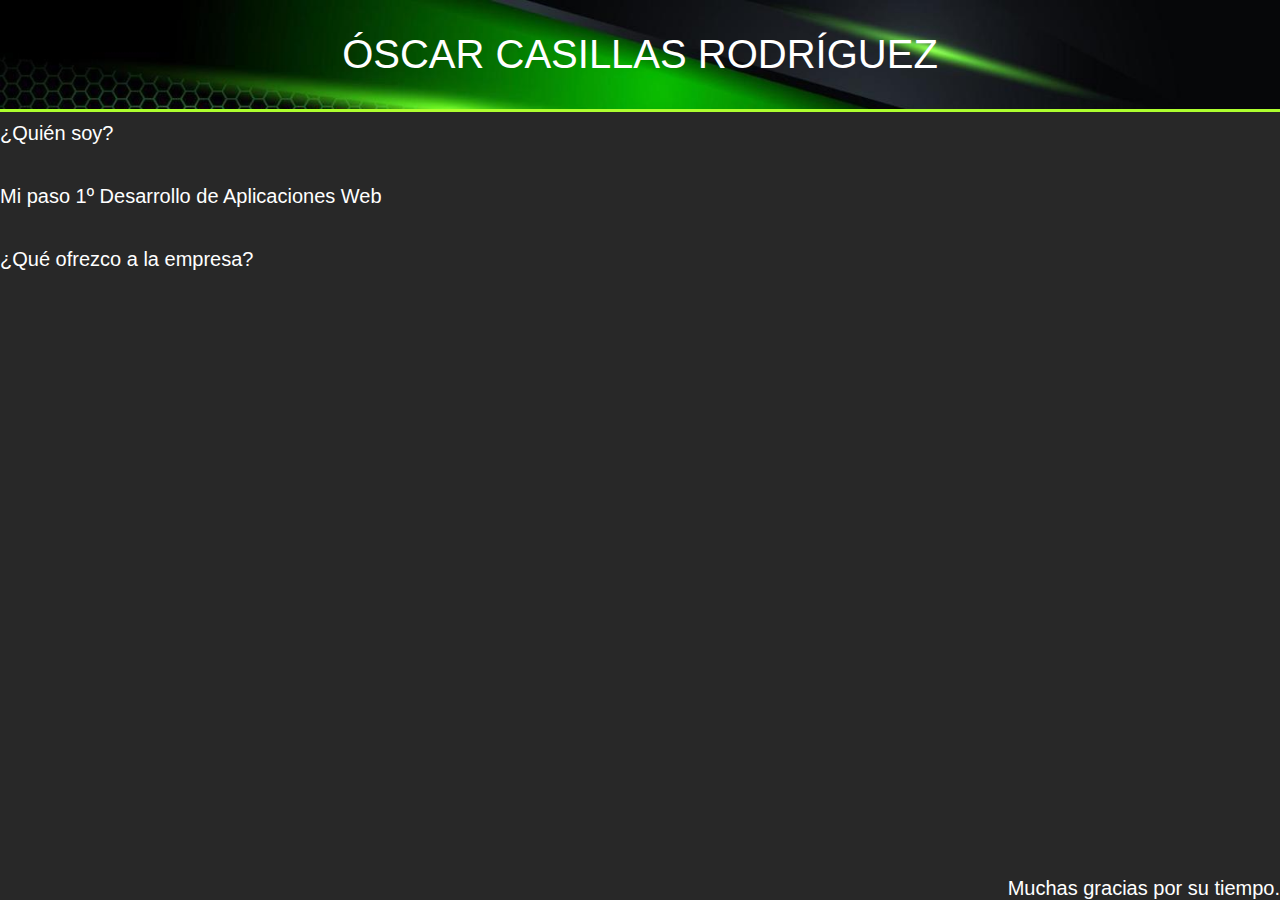
==== index.html @ a008c644 "Se cambia el nombre a index" ====
<!doctype html>
<html>
<head>
<meta charset="utf-8">

<title>Carta de presentación</title>
<link href="CartaPresentacionCSS.css" rel="stylesheet" type="text/css">
</head>

<body>
	
	<header id="cabecera">ÓSCAR CASILLAS RODRÍGUEZ</header>
	
	<ul>
		<li class="titulo">¿Quién soy? 
			<p>Me llamo Óscar Casillas Rodríguez y tengo 27 años. 
				<br>He vivido en Fuenlabrada con mis padres hasta el año pasado,  que vivo en Ugena, Toledo.
				<br><br>Tengo el Grado Superior de TAAFD o Técnico Superior en Animación y Actividades Físico Deportivas desde el 2018, aunque no he ejercido de ello profesionalmente.
				
				<br>Desde 2018 trabajo en Decathlon logística y lo he compaginado con varios trabajos hasta conseguir el objetivo que tenía de independizarme, y <b>desde el año pasado(2023) empecé mi formación como Desarrollador Web</b> en el instituto Laguna de Joatzel con el objetivo de desarrollarme profesionalmente, lo que me permitirá seguir avanzando también en el ámbito personal.
				
				<br><br>Mis aficiones fuera del ámbito laboral las podría resumir en cuatro: leer, la Calistenia, desarrollar nuevas habilidades y aprovechar el tiempo con mi familia y amigos. 
				</p></li>
		<li class="titulo">Mi paso 1º Desarrollo de Aplicaciones Web
		<p>Este primer curso he estado compaginándolo con mi trabajo actual en Decathlon, lo que ha provocado que haya tenído que hacer un esfuerzo extra debido al tiempo limitado para trabajar en casa.
		<br><br>Durante el curso he aprendido diferentes herramientas, lenguajes y el entorno que engloba este mundo de la informática.
		<br><br>Los contenidos de las diferentes asignaturas que he tenído y de las cuales me he examinado:
			<br>- Programación: <b>JAVA</b> (POO, Collections, Ficheros, Patron Singleton con JDBC...)
			<br>- Base de Datos: <b>SQL</b>
			<br>- Lenguaje de Marcas: <b>HTML, CSS, XML (DTD y XSD)</b>
			<br>- Entornos de Desarrollo: <b>Desarrollo y comprensión de diagramas, documentación, test y pruebas, GIT y GITHUB</b>...
			<br>- Sistemas Informáticos: <b>Redes, Windows y Linux</b>
			
			<br><br> Con los conocimientos adquiridos hasta el momento, creo que puedo comenzar a trabajar y formarme en una empresa del sector mientras termino la titulación y me sigo formando.</p></li>
		<li class="titulo">¿Qué ofrezco a la empresa?
			<p>Soy una persona con una <b>gran facilidad de aprendizaje y adaptación</b>, por lo que con la actitud que tengo y estas fortalezas, creo que no me costaría en el corto plazo obtener una autonomía parcial en una empresa.<br><br>

			También, tengo un gran sentido de la responsabilidad y autoexigencia. Tras mis 7 años de experiencia laboral, sin ser en el ámbito informático, he desarrollado cualidades que creo fundamentales para el ámbito laboral como es el <b>trabajo en equipo, la gestión individual para trabajar bajo presión y una buena comunicación.</b><br><br>

			Espero que esta breve presentación nos abra las puertas a ambos a realizar una entrevista o una breve charla para que me siga conociendo.
</p></li>
	</ul>
	
	<footer>Muchas gracias por su tiempo.</footer>
</body>
</html>
---- CartaPresentacionCSS.css ----
@charset "utf-8";
* {
	margin: 0;
	padding: 0;
	font-family: "Gill Sans", "Gill Sans MT", "Myriad Pro", "DejaVu Sans Condensed", Helvetica, Arial, "sans-serif";
	box-sizing:border-box;
	-webkit-box-sizing: border-box;
	-moz-box-sizing: border-box;
	text-decoration: none;
	background-color: #282828;
	color: white;
}


#cabecera{
	display: flex;
	justify-content: center;
	padding: 0;
	font-size: 40px;
	padding: 2rem;
	background-color: #3E3E3E;
	border-bottom: solid;
	border-bottom-color: greenyellow;
	background-image: url("img/fondo2.jpg");
	background-size: cover;
}

li p{
	display: none;
}

li{
	width: fit-content;
	font-size: 20px;
	margin-bottom: 2.5rem;
	margin-top: 10px;
}

li p b{
	color: chartreuse;
}

.titulo:hover{
	color: greenyellow;
	opacity: 0.75;
	font-size: 150%;
	transition: .3s;
	
}

.titulo:hover p{
	display: block;
	transform: 0.8s;
	margin-top: 15px;
	margin-bottom: 15px;
	
}

.titulo:hover + .titulo{
	display: none;
}
.titulo:hover +.titulo + .titulo{
	display: none;
}

footer{
	display: block;
	position: absolute;
	bottom: 0;
	right: 0;
	font-size: 20px;
}
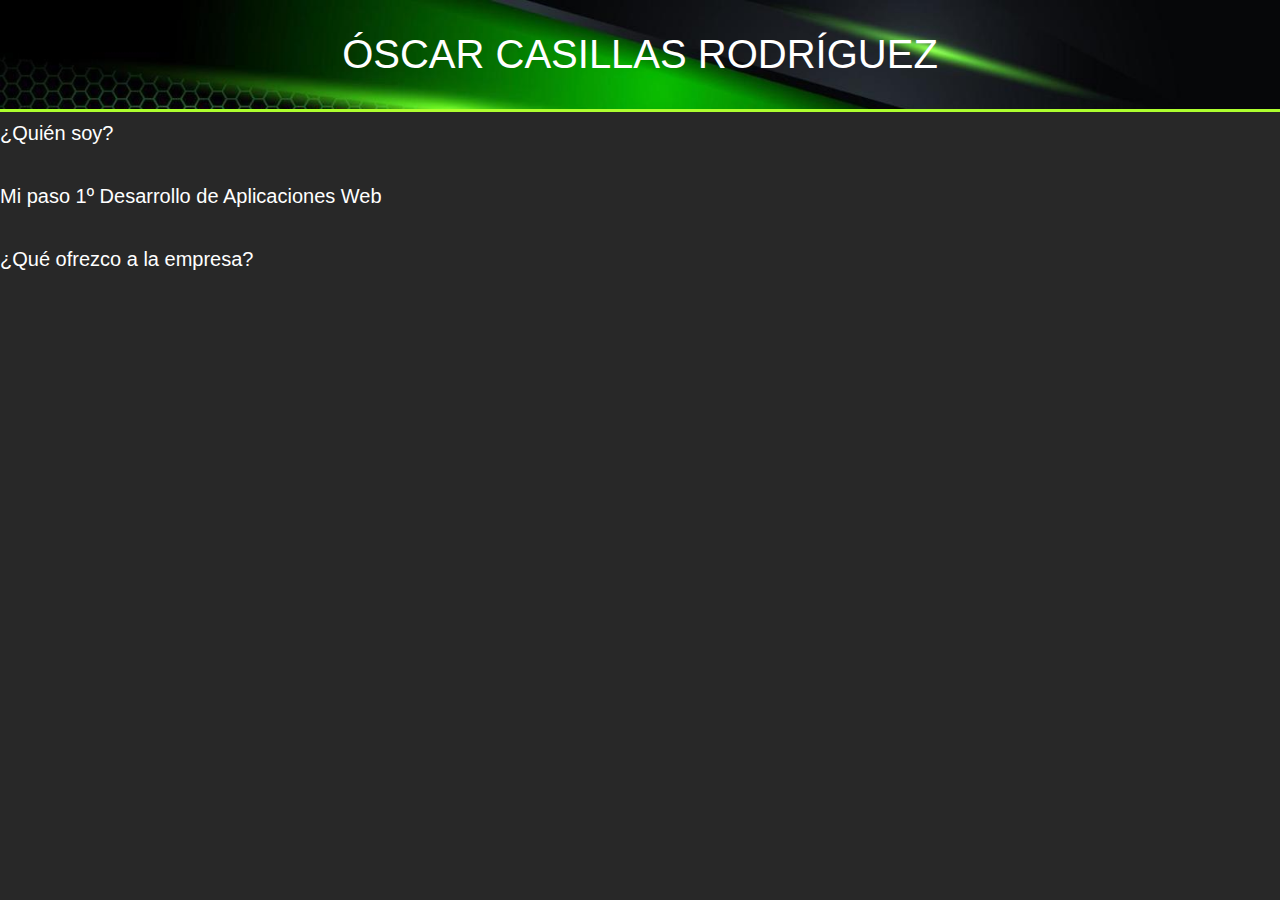
==== commit 12e56895: "delete footer html" ====
--- a/index.html
+++ b/index.html
@@ -30,7 +30,8 @@
 			<br>- Lenguaje de Marcas: <b>HTML, CSS, XML (DTD y XSD)</b>
 			<br>- Entornos de Desarrollo: <b>Desarrollo y comprensión de diagramas, documentación, test y pruebas, GIT y GITHUB</b>...
 			<br>- Sistemas Informáticos: <b>Redes, Windows y Linux</b>
-			
+
+			<br><br> Lo que más me ha gustado del curso es la parte de programación y base de datos, en un futuro es a lo que me gustaría dedicarme, aunque no me cierro ante ninguna opción, ya que esto solo es el principio del camino.
 			<br><br> Con los conocimientos adquiridos hasta el momento, creo que puedo comenzar a trabajar y formarme en una empresa del sector mientras termino la titulación y me sigo formando.</p></li>
 		<li class="titulo">¿Qué ofrezco a la empresa?
 			<p>Soy una persona con una <b>gran facilidad de aprendizaje y adaptación</b>, por lo que con la actitud que tengo y estas fortalezas, creo que no me costaría en el corto plazo obtener una autonomía parcial en una empresa.<br><br>
@@ -40,7 +41,6 @@
 			Espero que esta breve presentación nos abra las puertas a ambos a realizar una entrevista o una breve charla para que me siga conociendo.
 </p></li>
 	</ul>
-	
-	<footer>Muchas gracias por su tiempo.</footer>
+
 </body>
 </html>
--- a/CartaPresentacionCSS.css
+++ b/CartaPresentacionCSS.css
@@ -63,10 +63,3 @@
 	display: none;
 }
 
-footer{
-	display: block;
-	position: absolute;
-	bottom: 0;
-	right: 0;
-	font-size: 20px;
-}
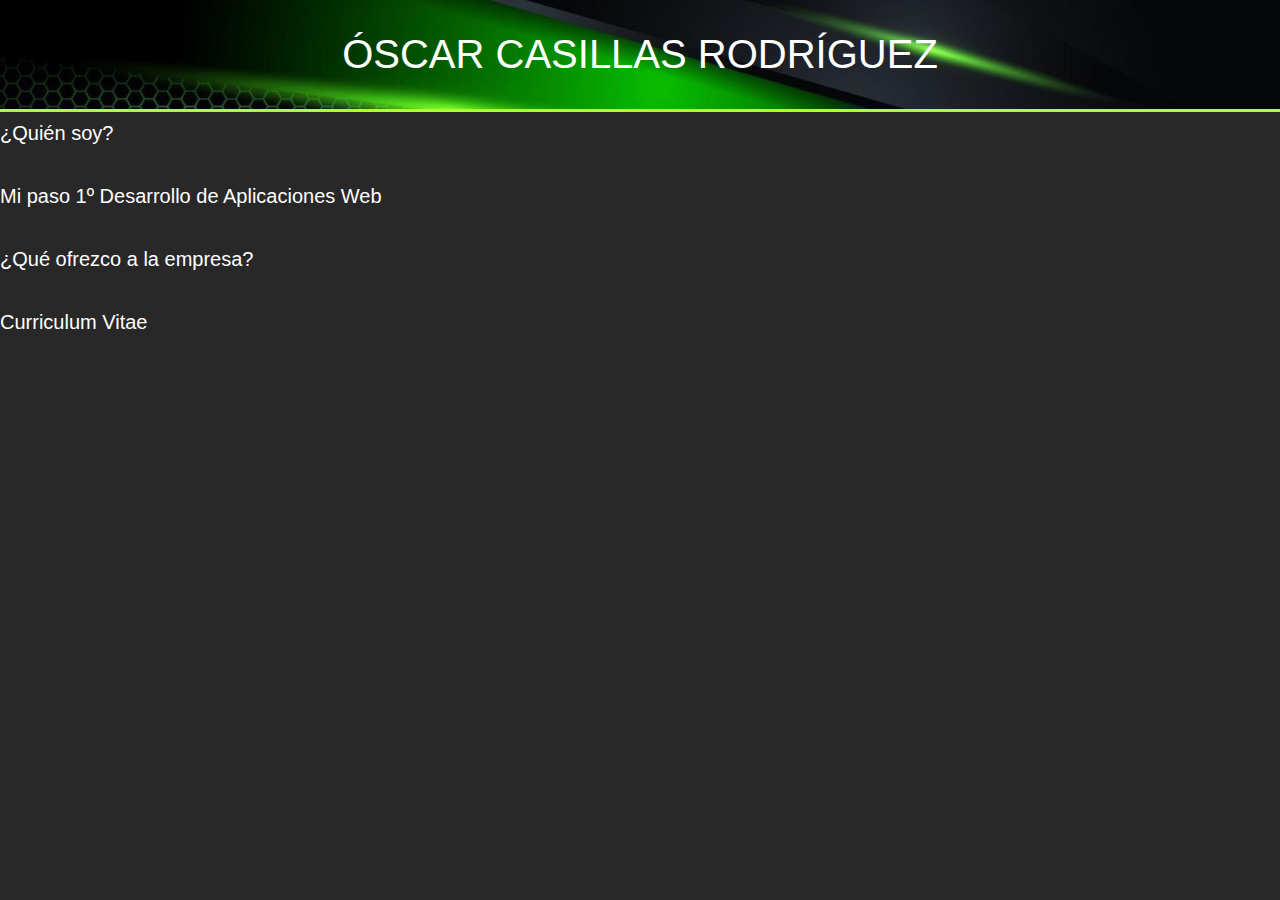
==== commit 1fb7dce9: "linea cv" ====
--- a/index.html
+++ b/index.html
@@ -40,6 +40,7 @@
 
 			Espero que esta breve presentación nos abra las puertas a ambos a realizar una entrevista o una breve charla para que me siga conociendo.
 </p></li>
+		<li><a href="CV/OscarCasillas_CV.pdf">Curriculum Vitae</a></li>
 	</ul>
 
 </body>
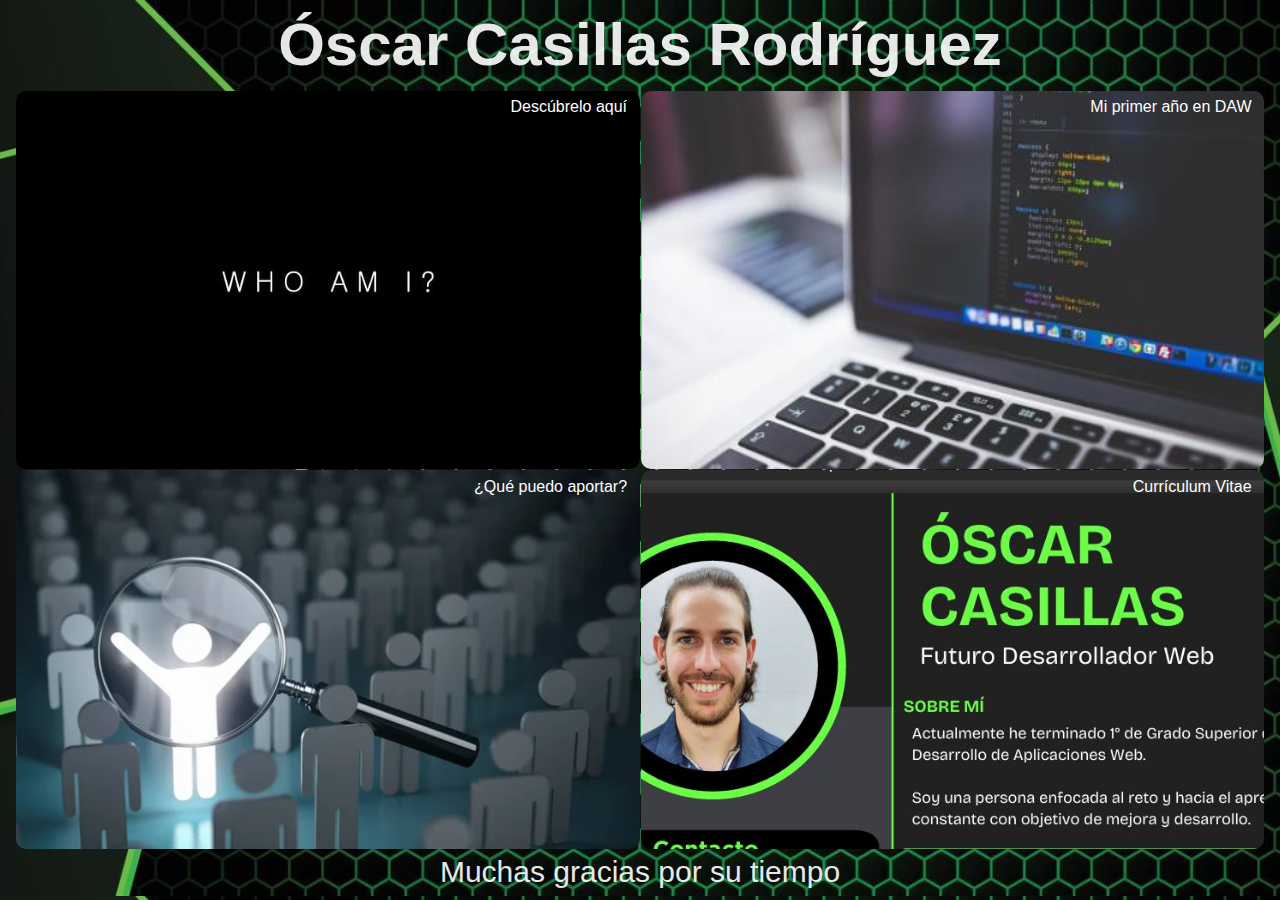
==== commit a0edfe16: "Cambio a la 2.0" ====
--- a/index.html
+++ b/index.html
@@ -4,44 +4,20 @@
 <meta charset="utf-8">
 
 <title>Carta de presentación</title>
-<link href="CartaPresentacionCSS.css" rel="stylesheet" type="text/css">
+<link href="index.css" rel="stylesheet" type="text/css">
 </head>
 
 <body>
-	
-	<header id="cabecera">ÓSCAR CASILLAS RODRÍGUEZ</header>
-	
-	<ul>
-		<li class="titulo">¿Quién soy? 
-			<p>Me llamo Óscar Casillas Rodríguez y tengo 27 años. 
-				<br>He vivido en Fuenlabrada con mis padres hasta el año pasado,  que vivo en Ugena, Toledo.
-				<br><br>Tengo el Grado Superior de TAAFD o Técnico Superior en Animación y Actividades Físico Deportivas desde el 2018, aunque no he ejercido de ello profesionalmente.
-				
-				<br>Desde 2018 trabajo en Decathlon logística y lo he compaginado con varios trabajos hasta conseguir el objetivo que tenía de independizarme, y <b>desde el año pasado(2023) empecé mi formación como Desarrollador Web</b> en el instituto Laguna de Joatzel con el objetivo de desarrollarme profesionalmente, lo que me permitirá seguir avanzando también en el ámbito personal.
-				
-				<br><br>Mis aficiones fuera del ámbito laboral las podría resumir en cuatro: leer, la Calistenia, desarrollar nuevas habilidades y aprovechar el tiempo con mi familia y amigos. 
-				</p></li>
-		<li class="titulo">Mi paso 1º Desarrollo de Aplicaciones Web
-		<p>Este primer curso he estado compaginándolo con mi trabajo actual en Decathlon, lo que ha provocado que haya tenído que hacer un esfuerzo extra debido al tiempo limitado para trabajar en casa.
-		<br><br>Durante el curso he aprendido diferentes herramientas, lenguajes y el entorno que engloba este mundo de la informática.
-		<br><br>Los contenidos de las diferentes asignaturas que he tenído y de las cuales me he examinado:
-			<br>- Programación: <b>JAVA</b> (POO, Collections, Ficheros, Patron Singleton con JDBC...)
-			<br>- Base de Datos: <b>SQL</b>
-			<br>- Lenguaje de Marcas: <b>HTML, CSS, XML (DTD y XSD)</b>
-			<br>- Entornos de Desarrollo: <b>Desarrollo y comprensión de diagramas, documentación, test y pruebas, GIT y GITHUB</b>...
-			<br>- Sistemas Informáticos: <b>Redes, Windows y Linux</b>
+    <div class="container">
+        <header><h1>Óscar Casillas Rodríguez</h1></header>
+        
+            <div class="estructura1"><p><a href="targetSelf/WhoAmI.html" target="_self">Descúbrelo aquí</p></a></div>
+            <div class="estructura2"><p><a href="">Mi primer año en DAW</a></p></div>
+            <div class="estructura3"><p><a href="">¿Qué puedo aportar?</a></p></div>
+            <div class="estructura4"><p><a href="CV/OscarCasillas_CV.pdf" target="_blank" title="Currículum Óscar Casillas">Currículum Vitae</a></p></div>
+       
+        <footer><p>Muchas gracias por su tiempo</p></footer>
+    </div>
+</body>
 
-			<br><br> Lo que más me ha gustado del curso es la parte de programación y base de datos, en un futuro es a lo que me gustaría dedicarme, aunque no me cierro ante ninguna opción, ya que esto solo es el principio del camino.
-			<br><br> Con los conocimientos adquiridos hasta el momento, creo que puedo comenzar a trabajar y formarme en una empresa del sector mientras termino la titulación y me sigo formando.</p></li>
-		<li class="titulo">¿Qué ofrezco a la empresa?
-			<p>Soy una persona con una <b>gran facilidad de aprendizaje y adaptación</b>, por lo que con la actitud que tengo y estas fortalezas, creo que no me costaría en el corto plazo obtener una autonomía parcial en una empresa.<br><br>
-
-			También, tengo un gran sentido de la responsabilidad y autoexigencia. Tras mis 7 años de experiencia laboral, sin ser en el ámbito informático, he desarrollado cualidades que creo fundamentales para el ámbito laboral como es el <b>trabajo en equipo, la gestión individual para trabajar bajo presión y una buena comunicación.</b><br><br>
-
-			Espero que esta breve presentación nos abra las puertas a ambos a realizar una entrevista o una breve charla para que me siga conociendo.
-</p></li>
-		<li><a href="CV/OscarCasillas_CV.pdf">Curriculum Vitae</a></li>
-	</ul>
-
-</body>
-</html>
+</html>--- a/index.css
+++ b/index.css
@@ -0,0 +1,190 @@
+@charset "utf-8";
+* {
+	margin: 0;
+	padding: 0;
+	font-family: "Gill Sans", "Gill Sans MT", "Myriad Pro", "DejaVu Sans Condensed", Helvetica, Arial, "sans-serif";
+	box-sizing:border-box;
+	-webkit-box-sizing: border-box;
+	-moz-box-sizing: border-box;
+	text-decoration: none;
+	background-image: url(img/hexagon-abstract-green-neon-background-free-vector.jpg);
+	background-size: cover;
+	color: white;
+}
+
+.container{
+    display: grid;
+	min-height: 99.6vh;
+	grid-template-columns: repeat(4, 1fr);
+    grid-auto-rows: 10% 42.25% 42.25% 5%;
+		grid-template-areas: 
+			"header header header header"
+			"estructura1 estructura1 estructura2 estructura2"
+            "estructura3 estructura3 estructura4 estructura4"
+			"footer footer footer footer";
+	gap: 1px;
+ 
+}
+
+@media (width < 700px){
+	.container{
+		grid-template-areas: 
+			"header header header header"
+			"estructura1 estructura3 estructura2 estructura4"
+            "estructura1 estructura3 estructura2 estructura4"
+			"footer footer footer footer"
+	}
+}
+
+.container header {
+   background: none;
+    color: white;  
+    grid-area: header;
+    display: flex;
+    justify-content: center;
+    align-items: center;
+    font-size: 30px;
+}
+
+h1{
+    background: none;
+    opacity: 0.9;
+    text-shadow: 10px 10px 5px rgba(0, 0, 0, 0.5);
+}
+
+@media (max-width: 750px) {
+    header h1{
+      font-size: 30px; 
+    }
+  }
+  @media (max-height: 350px) {
+    header h1{
+      font-size: 30px;
+    }
+  }
+
+.container .estructura1{
+	background-image: url(img/desktop-wallpaper-who-am-i-whoami.jpg);
+	background-size: cover;
+	background-position: center;
+	border-radius: 10px;
+	grid-area: estructura1;
+	display: flex;
+	align-items: center;
+	justify-content: center;
+	position: relative;
+	margin-left: 2.5%;
+}
+
+.estructura1 p{
+	background: none;
+	position: absolute;
+	top: 2%;
+	right: 2%;
+}
+.estructura1 img{
+	box-sizing: border-box;
+	width: 25%;
+	height: auto;
+}
+
+
+.container .estructura2{
+	background-image: url(img/desarrollo-aplicaciones-web.jpg);
+	background-size: cover;
+	background-position: center;
+	border-radius: 10px;
+	grid-area: estructura2;
+	display: flex;
+	align-items: center;
+	justify-content: center;
+	position: relative;
+	margin-right: 2.5%;
+}
+
+.estructura2 p{
+	background: none;
+	position: absolute;
+	top: 2%;
+	right: 2%;
+}
+
+.container .estructura3{
+	background-image: url(img/depositphotos_205969870-stock-photo-selection-personnel-stand-out-crowd.jpg);
+	background-size: cover;
+	background-position: center;
+	border-radius: 10px;
+	grid-area: estructura3;
+	display: flex;
+	align-items: center;
+	justify-content: center;
+	position: relative;
+	margin-left: 2.5%;
+}
+
+.estructura3 p{
+	background: none;
+	position: absolute;
+	top: 2%;
+	right: 2%;
+}
+.container .estructura4{
+	background-image: url(img/Captura.JPG);
+	background-size: cover;
+	background-position: center;
+	border-radius: 10px;
+	grid-area: estructura4;
+	display: flex;
+	align-items: center;
+	justify-content: center;
+	position: relative;
+	margin-right: 2.5%;
+}
+.estructura4 p{
+	background: none;
+	position: absolute;
+	top: 2%;
+	right: 2%;
+}
+.container footer{
+	border-radius: 2px;
+	grid-area: footer;
+	display: flex;
+	justify-content: center;
+	align-items: center;
+    background: none;
+}
+footer p{
+    background: none;
+    opacity: 0.9;
+    font-size: 30px;
+}
+@media (max-width: 700px) {
+    footer p{
+      font-size: 20px;
+    }
+  }
+
+  a{
+	background: none;
+  }
+
+  div p a:hover{
+	color: rgb(117, 245, 26);
+	font-size: 1.5rem;
+	transition: 0.5s;
+  }
+
+  div div:hover{
+	transform: scale(1.05);
+	z-index: 1;
+	transition: 0.7s;
+  }
+  div div:active{
+	opacity: 0.5;
+	transition: 0.3s;
+  }
+
+
+
+  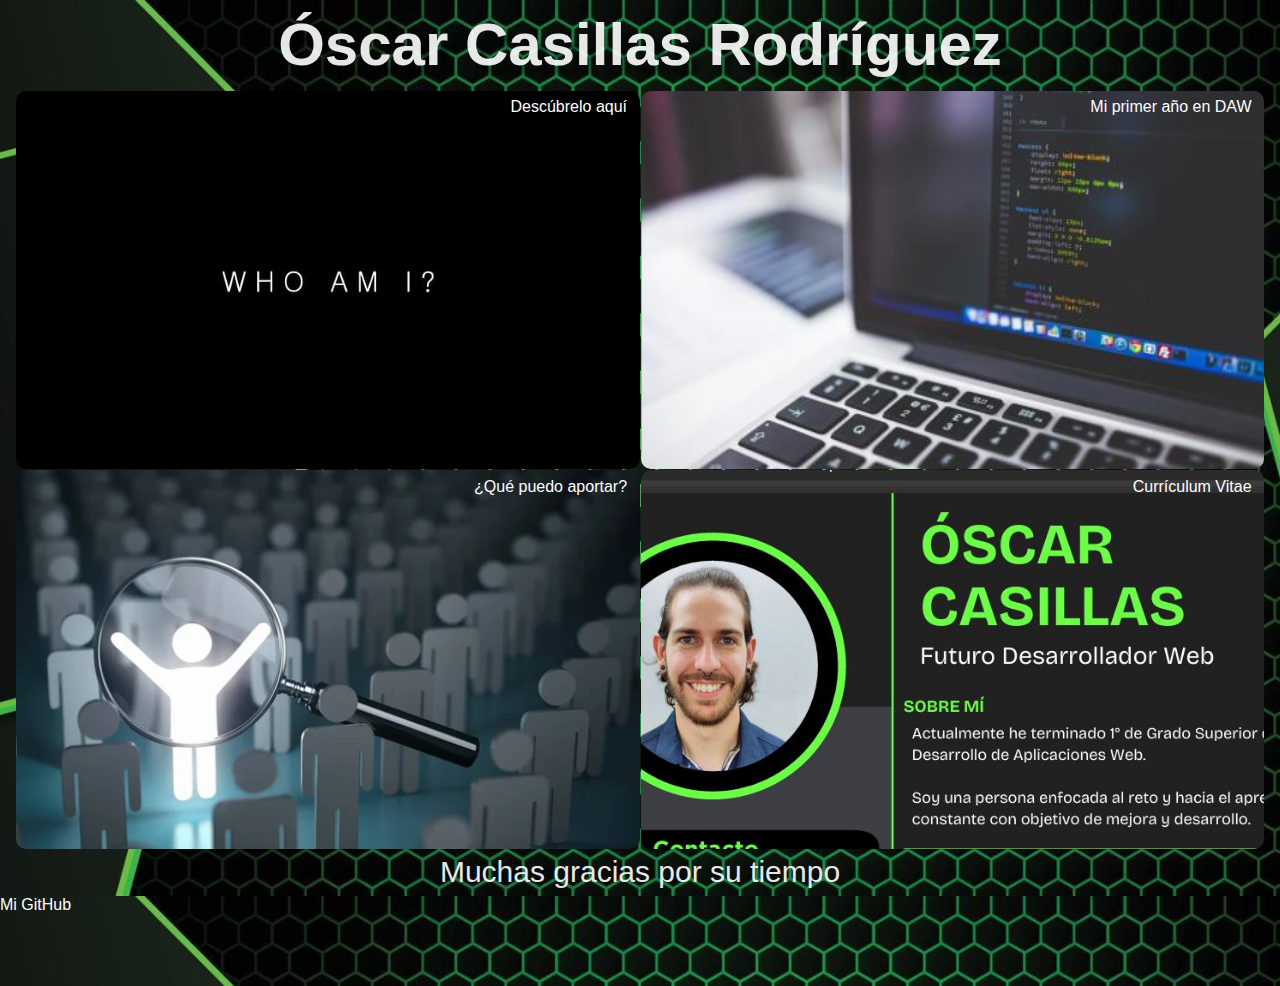
==== commit 93a939d6: "boton github" ====
--- a/index.html
+++ b/index.html
@@ -12,12 +12,14 @@
         <header><h1>Óscar Casillas Rodríguez</h1></header>
         
             <div class="estructura1"><p><a href="targetSelf/WhoAmI.html" target="_self">Descúbrelo aquí</p></a></div>
-            <div class="estructura2"><p><a href="">Mi primer año en DAW</a></p></div>
-            <div class="estructura3"><p><a href="">¿Qué puedo aportar?</a></p></div>
+            <div class="estructura2"><p><a href="targetSelf/1DAW.html">Mi primer año en DAW</a></p></div>
+            <div class="estructura3"><p><a href="targetSelf/Aportar.html">¿Qué puedo aportar?</a></p></div>
             <div class="estructura4"><p><a href="CV/OscarCasillas_CV.pdf" target="_blank" title="Currículum Óscar Casillas">Currículum Vitae</a></p></div>
        
         <footer><p>Muchas gracias por su tiempo</p></footer>
+
+        <a href="https://github.com/O5CVR" target="_blank" class="github">Mi GitHub</a>
     </div>
 </body>
 
-</html>+</html>
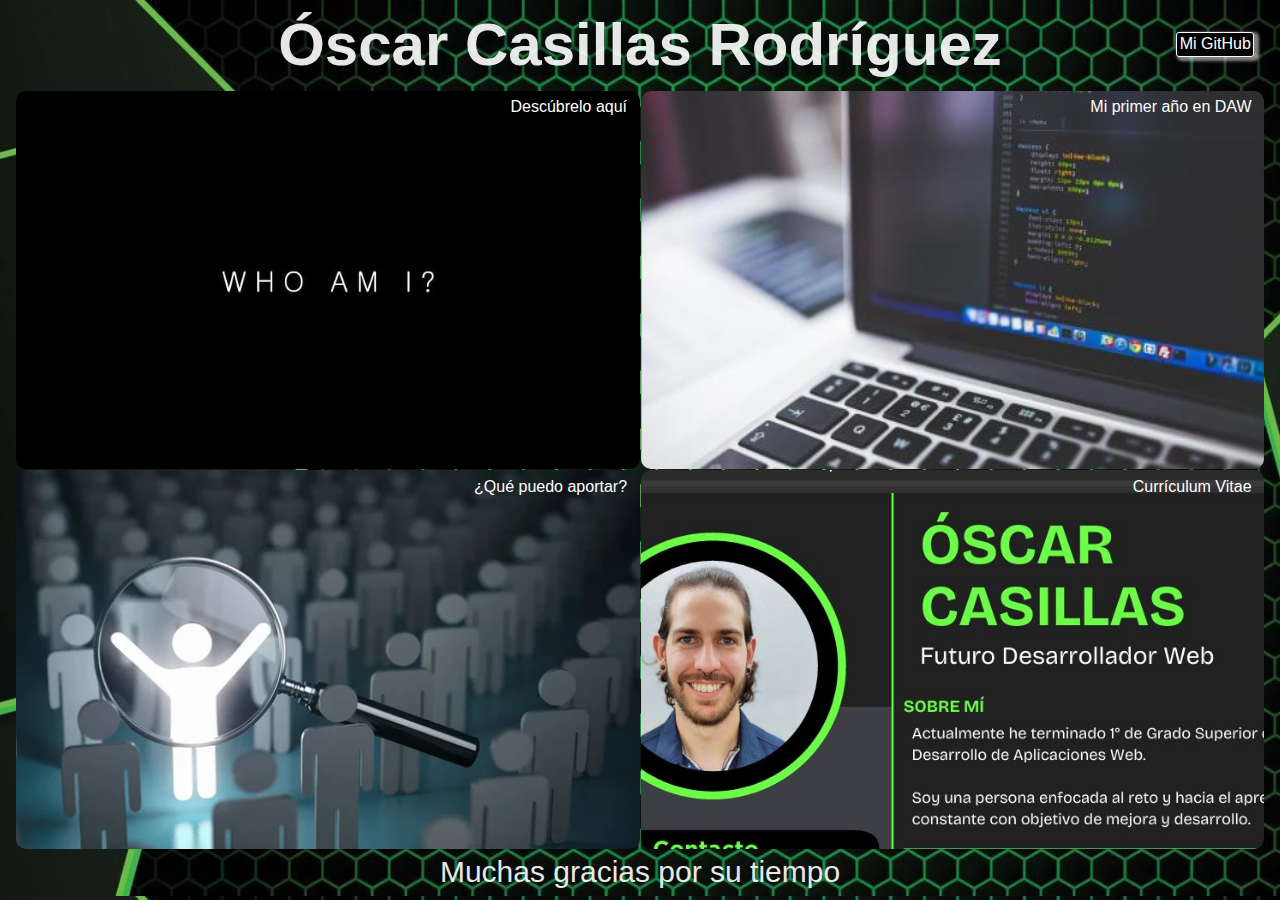
==== commit e12d2b45: "Add files via upload" ====
--- a/index.html
+++ b/index.html
@@ -17,9 +17,10 @@
             <div class="estructura4"><p><a href="CV/OscarCasillas_CV.pdf" target="_blank" title="Currículum Óscar Casillas">Currículum Vitae</a></p></div>
        
         <footer><p>Muchas gracias por su tiempo</p></footer>
-
+        
         <a href="https://github.com/O5CVR" target="_blank" class="github">Mi GitHub</a>
+       
     </div>
 </body>
 
-</html>
+</html>--- a/index.css
+++ b/index.css
@@ -52,7 +52,7 @@
     text-shadow: 10px 10px 5px rgba(0, 0, 0, 0.5);
 }
 
-@media (max-width: 750px) {
+@media (max-width: 900px) {
     header h1{
       font-size: 30px; 
     }
@@ -185,6 +185,21 @@
 	transition: 0.3s;
   }
 
-
-
-  +.github{
+position: absolute;
+top: 3.5%;
+right: 2%;
+padding: 0.2%;
+border: white solid 1px;
+background-color: black;
+border-radius: 3px;
+box-shadow: 3px 2px 3px 2px rgba(255, 255, 255, 0.5);
+
+}
+
+.github:hover{
+	transform: scale(1.05);
+	z-index: 1;
+	transition: 0.3s;
+	background-color: yellowgreen;
+}
